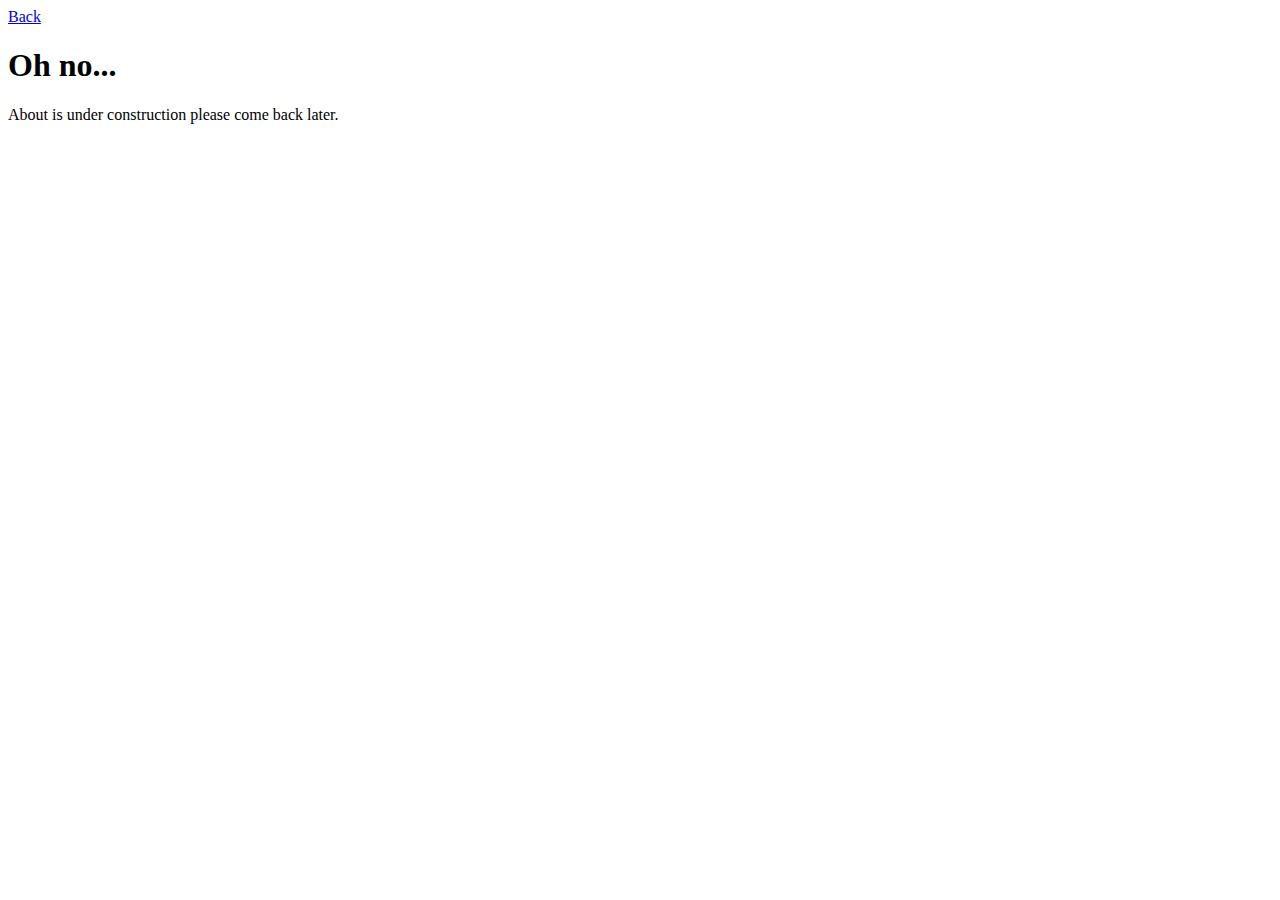
==== about.html @ f7a14645 "Add text: about is under construction in about.html" ====
<!DOCTYPE html>
<html>
  <head>
    <title>About</title>
  </head>

  <body>
    <nav>
      <a href="index.html">Back</a>
    </nav>
    <h1>Oh no...</h1>
    <p>About is under construction please come back later. </p>
  </body>
</html>
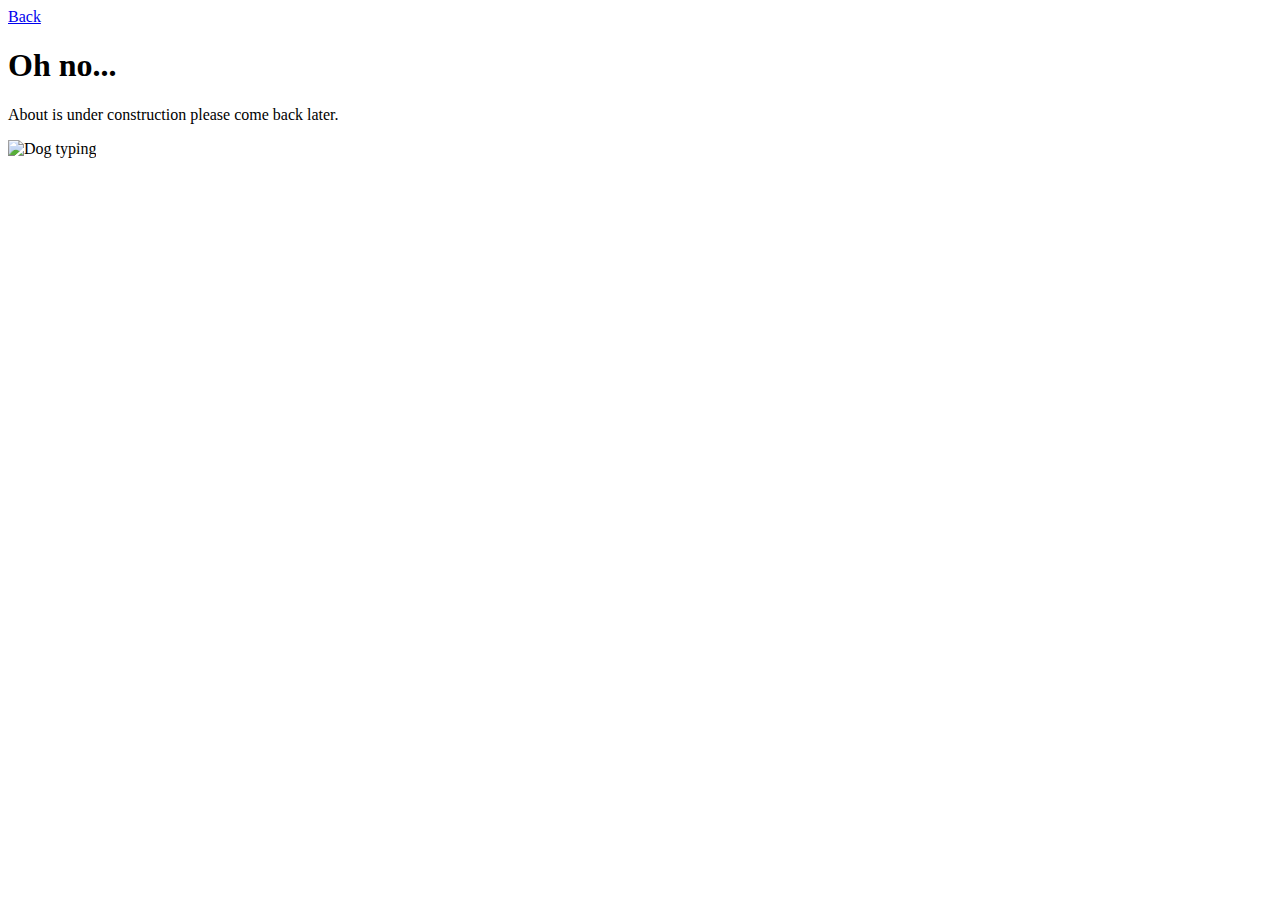
==== commit 97428235: "Image of dog typing added to about.html and portfolio.html" ====
--- a/about.html
+++ b/about.html
@@ -10,5 +10,6 @@
     </nav>
     <h1>Oh no...</h1>
     <p>About is under construction please come back later. </p>
+    <img src="https://s-media-cache-ak0.pinimg.com/originals/fd/c2/aa/fdc2aace4a128c3aa7c64dc88dd21cd0.gif" alt="Dog typing">
   </body>
 </html>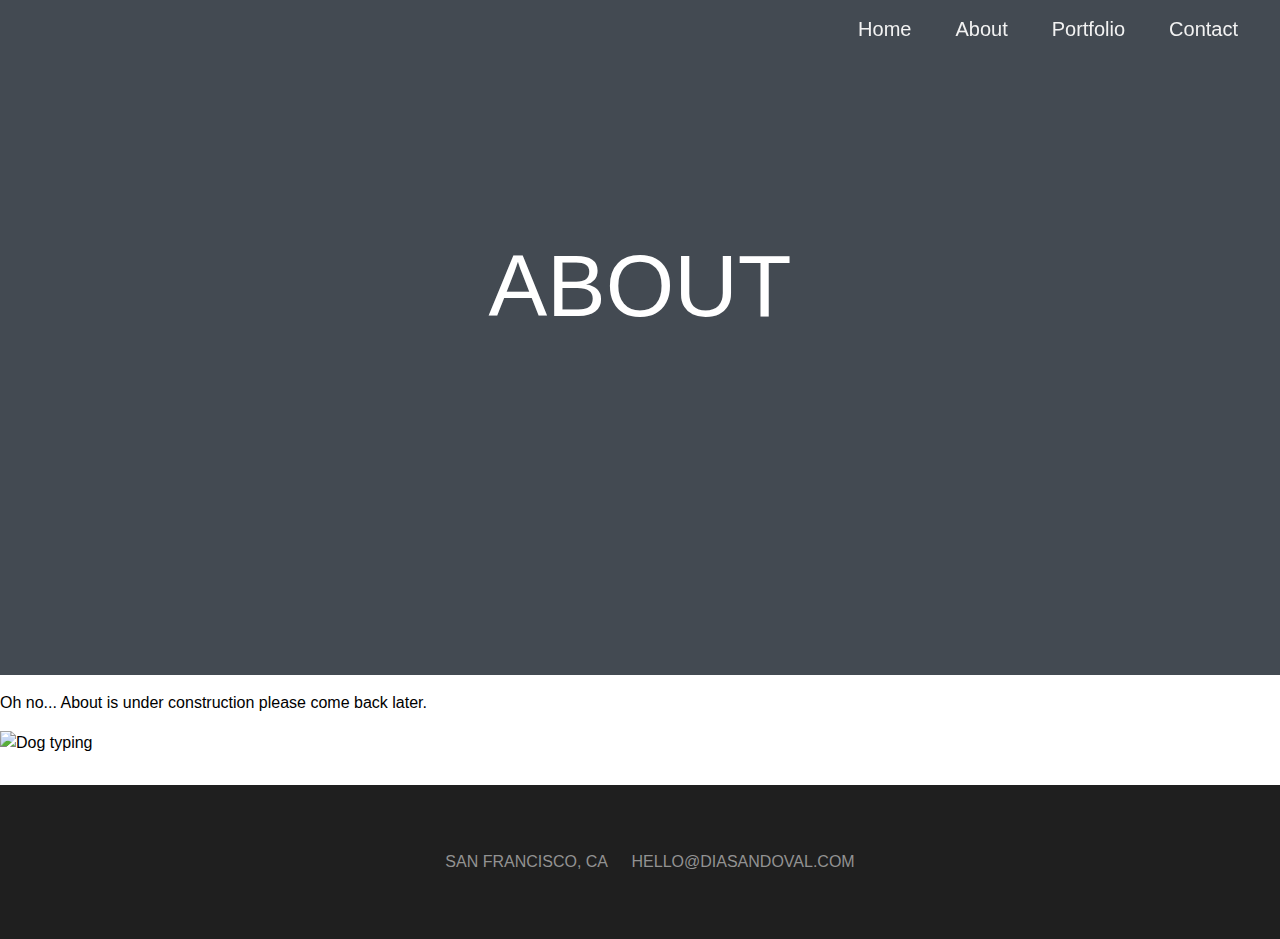
==== commit 9795f5a7: "Add css to footer and nav bar" ====
--- a/about.html
+++ b/about.html
@@ -2,14 +2,25 @@
 <html>
   <head>
     <title>About</title>
+    <link rel="stylesheet" type="text/css" href="css/style.css">
   </head>
 
   <body>
-    <nav>
-      <a href="index.html">Back</a>
-    </nav>
-    <h1>Oh no...</h1>
-    <p>About is under construction please come back later. </p>
+      <nav class="fixed-navbar">
+        <a href="contact.html">Contact</a>
+        <a href="portfolio.html">Portfolio</a>
+        <a href="about.html">About</a>
+        <a href="index.html">Home</a>
+      </nav>
+      <header class="main-header">
+        <h1>About</h1>
+      </header>
+    <p>Oh no... About is under construction please come back later. </p>
     <img src="https://s-media-cache-ak0.pinimg.com/originals/fd/c2/aa/fdc2aace4a128c3aa7c64dc88dd21cd0.gif" alt="Dog typing">
+    <footer class="main-footer">
+      <p>San Francisco, CA </p>
+      <a href="mailto:hello@diasandoval.com">Hello@diasandoval.com</a>
+  </footer>
+
   </body>
 </html>--- a/css/style.css
+++ b/css/style.css
@@ -0,0 +1,81 @@
+* {
+  box-sizing: border-box;
+}
+
+body {
+  margin: 0;
+  padding:0;
+  font: 1em/1.5 "Helvetica Neue", Helvetica, Arial, sans-serif;
+  max-width: 1800px;
+}
+
+.fixed-navbar {
+  background-color: transparent;
+  position: fixed;
+  top: 0;
+  width: 100%;
+  padding-right: 20px;
+}
+
+.fixed-navbar a {
+  float: right;
+  display: block;
+  color: #f2f2f2;
+  text-align: center;
+  padding: 14px 22px;
+  text-decoration: none;
+  font-size: 20px;
+}
+
+a:hover {
+  color: rgb(67,74,82);
+/*  color: #ffa949;*/
+}
+
+.main-header {
+  background-color: rgb(67,74,82);
+  padding-top: 170px;
+  height: 675px;
+  background-image: url('../img/dsa.jpeg');
+  background-size: cover;
+  background-repeat: no-repeat;
+  background-position: center;
+}
+
+.main-header h1 {
+  font-size: 5.5rem;
+  color: white;
+  text-transform: uppercase;
+  font-weight: normal;
+  line-height: 1.3;
+  text-align: center
+}
+
+.main-footer  {
+  color: rgb(146,146,146);
+  text-align: center;
+  text-transform: uppercase;
+  padding-top: 65px;
+  padding-bottom: 65px;
+  margin-top: 30px;
+  background-color: rgb(31,31,31);
+}
+
+.main-footer p {
+  display: inline;
+  width: 12%;
+  padding: 20px;
+}
+
+.main-footer a {
+  display: inline;
+  width: 12%;
+  padding;20px
+}
+
+.main-footer a:link {
+  color: rgb(146,146,146);
+  text-decoration: none;
+}
+
+
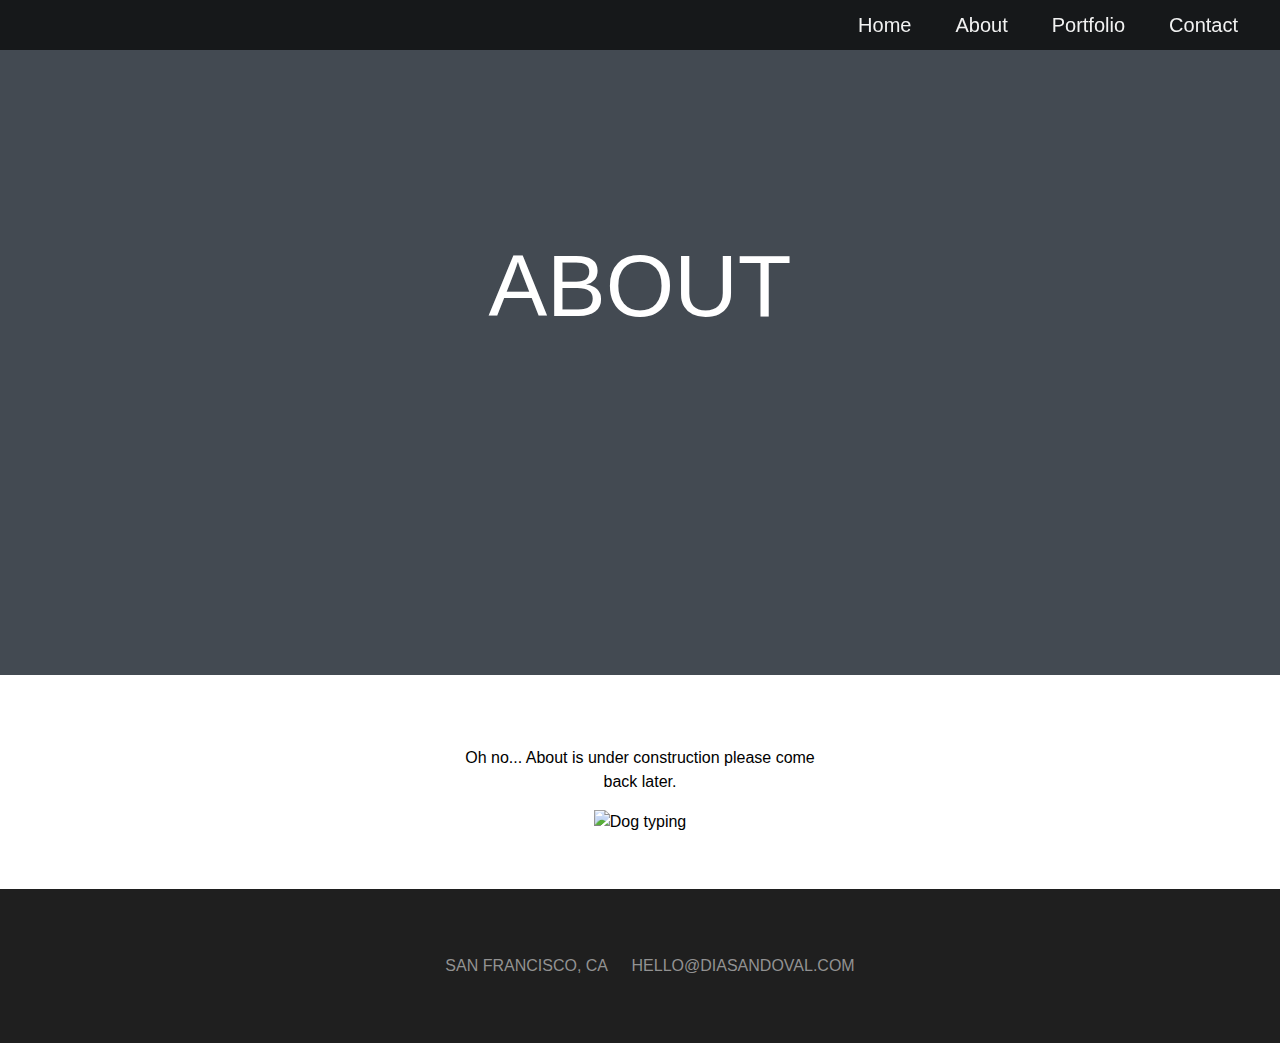
==== commit 64c3741f: "Add images to main headers" ====
--- a/about.html
+++ b/about.html
@@ -12,11 +12,13 @@
         <a href="about.html">About</a>
         <a href="index.html">Home</a>
       </nav>
-      <header class="main-header">
+      <header class="main-header" id="about-img">
         <h1>About</h1>
       </header>
-    <p>Oh no... About is under construction please come back later. </p>
-    <img src="https://s-media-cache-ak0.pinimg.com/originals/fd/c2/aa/fdc2aace4a128c3aa7c64dc88dd21cd0.gif" alt="Dog typing">
+    <div class="primary-content">
+      <p>Oh no... About is under construction please come back later. </p>
+      <img src="https://s-media-cache-ak0.pinimg.com/originals/fd/c2/aa/fdc2aace4a128c3aa7c64dc88dd21cd0.gif" alt="Dog typing">
+    </div>
     <footer class="main-footer">
       <p>San Francisco, CA </p>
       <a href="mailto:hello@diasandoval.com">Hello@diasandoval.com</a>
--- a/css/style.css
+++ b/css/style.css
@@ -10,7 +10,7 @@
 }
 
 .fixed-navbar {
-  background-color: transparent;
+  background-color: rgba(3,3,3,0.7);
   position: fixed;
   top: 0;
   width: 100%;
@@ -22,24 +22,42 @@
   display: block;
   color: #f2f2f2;
   text-align: center;
-  padding: 14px 22px;
+  padding: 10px 22px;
   text-decoration: none;
   font-size: 20px;
 }
 
-a:hover {
+a:link {
+  color: #f2f2f2;
+}
+
+a:hover{
   color: rgb(67,74,82);
-/*  color: #ffa949;*/
 }
 
 .main-header {
   background-color: rgb(67,74,82);
   padding-top: 170px;
   height: 675px;
-  background-image: url('../img/dsa.jpeg');
   background-size: cover;
   background-repeat: no-repeat;
-  background-position: center;
+  background-position: center;*/
+}
+
+#home-img {
+  background-image: url('../img/dsa.jpeg');
+}
+
+#about-img {
+  background-image: url('../img/cal.jpeg');
+}
+
+#portfolio-img {
+  background-image: url('../img/ggb.jpg');
+}
+
+#contact-img {
+  background-image: url('../img/jtree.jpg');
 }
 
 .main-header h1 {
@@ -49,6 +67,13 @@
   font-weight: normal;
   line-height: 1.3;
   text-align: center
+}
+
+.primary-content {
+  text-align: center;
+  padding: 25px 400px;
+  margin: 30px 60px;
+  min-width: 100px;
 }
 
 .main-footer  {
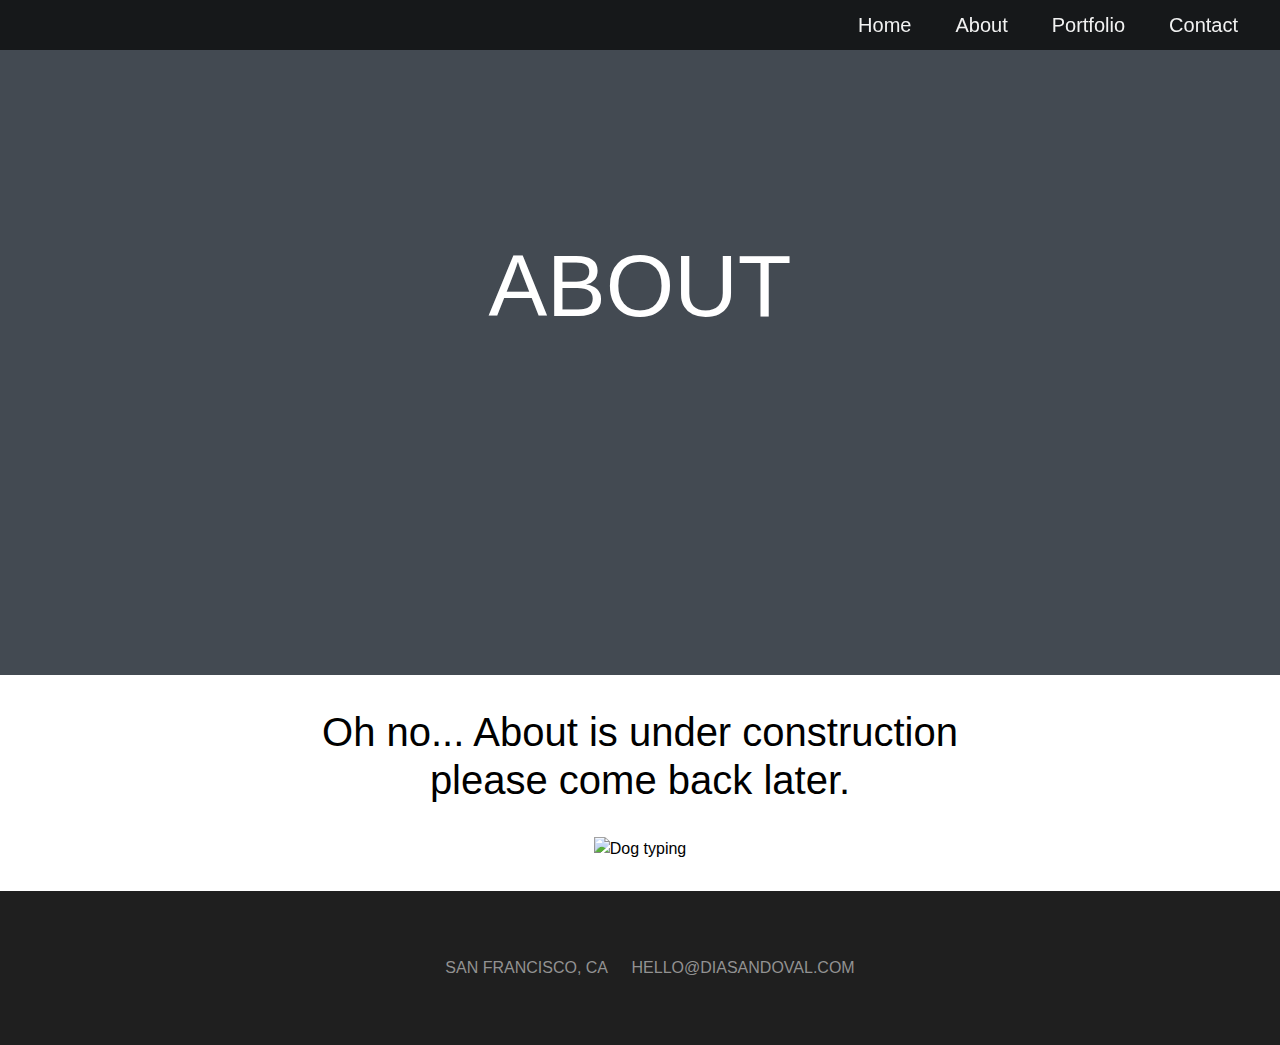
==== commit 92623c7a: "Add media query to make contact form responsive" ====
--- a/about.html
+++ b/about.html
@@ -16,7 +16,7 @@
         <h1>About</h1>
       </header>
     <div class="primary-content">
-      <p>Oh no... About is under construction please come back later. </p>
+      <h2>Oh no... About is under construction please come back later. </h2>
       <img src="https://s-media-cache-ak0.pinimg.com/originals/fd/c2/aa/fdc2aace4a128c3aa7c64dc88dd21cd0.gif" alt="Dog typing">
     </div>
     <footer class="main-footer">
--- a/css/style.css
+++ b/css/style.css
@@ -1,3 +1,7 @@
+/*/////////////////////////
+Base Styles
+////////////////////////*/
+
 * {
   box-sizing: border-box;
 }
@@ -8,6 +12,24 @@
   font: 1em/1.5 "Helvetica Neue", Helvetica, Arial, sans-serif;
   max-width: 1800px;
 }
+
+h1 {
+  font-size: 5.5rem;
+  color: white;
+  text-transform: uppercase;
+  font-weight: normal;
+  line-height: 1.3;
+  text-align: center
+}
+
+h2 {
+  font: 2.5em/1.2 "Helvetica Neue", Helvetica, Arial, sans-serif;
+  text-align: center;
+}
+
+/*/////////////////////////
+Main Styles
+////////////////////////*/
 
 .fixed-navbar {
   background-color: rgba(3,3,3,0.7);
@@ -27,11 +49,7 @@
   font-size: 20px;
 }
 
-a:link {
-  color: #f2f2f2;
-}
-
-a:hover{
+a:hover{                /* Pseudo-class ---------/*/
   color: rgb(67,74,82);
 }
 
@@ -60,21 +78,18 @@
   background-image: url('../img/jtree.jpg');
 }
 
-.main-header h1 {
-  font-size: 5.5rem;
-  color: white;
-  text-transform: uppercase;
-  font-weight: normal;
-  line-height: 1.3;
-  text-align: center
+.primary-content {
+  margin: auto;
+  width: 50%;
+  color: black;
+  text-align: center;
+  min-width: 100px;
 }
 
-.primary-content {
-  text-align: center;
-  padding: 25px 400px;
-  margin: 30px 60px;
-  min-width: 100px;
+.primary-content p {
+  font-size: 1.3em;
 }
+/* Main Footer ---------/*/
 
 .main-footer  {
   color: rgb(146,146,146);
@@ -103,4 +118,66 @@
   text-decoration: none;
 }
 
+/*/////////////////////////
+Contact Form
+////////////////////////*/
 
+#msgform div {
+    border-radius: 3px;
+    background-color: #f2f2f2;
+    padding: 20px;
+    min-width: 100px;
+}
+
+input[type=text], select {
+    width: 75%;
+    padding: 12px 20px;
+    margin: 8px 0;
+    display: inline-block;
+    border: 1px solid #ccc;
+    border-radius: 4px;
+    min-width: 100px;
+}
+
+input[type=email], select {
+    width: 75%;
+    padding: 12px 20px;
+    margin: 8px 0;
+    display: inline-block;
+    border: 1px solid #ccc;
+    border-radius: 4px;
+    min-width: 100px;
+}
+
+input[type=submit] {
+    width: 80%;
+    background-color: rgb(67,74,82);
+    color: white;
+    padding: 14px 20px;
+    margin: 8px 0;
+    border: none;
+    border-radius: 4px;
+    cursor: pointer;
+    min-width: 100px;
+}
+
+input[type=submit]:hover {
+    background-color: #36b3a8;
+}
+
+/*/////////////////////////
+Responsive Design
+////////////////////////*/
+
+
+@media screen and (max-width: 500px) {
+  .primary-content p {
+    font-size: 1.5em;
+   }
+}
+
+@media screen and (max-width: 500px) {
+    #msgform {
+    width: 100%;
+   }
+}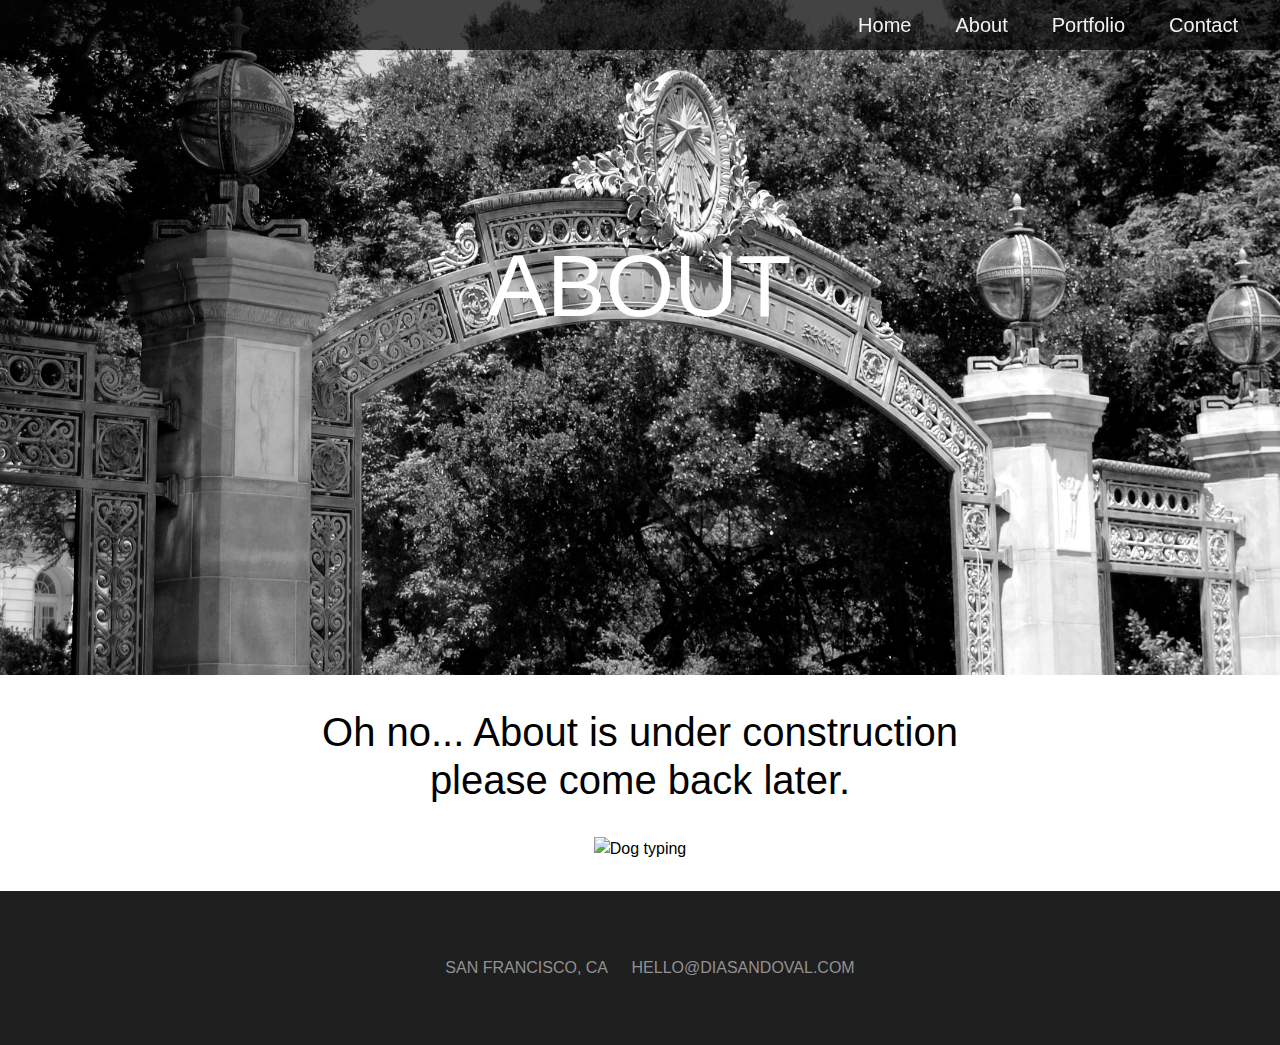
==== commit bee436c5: "Fix broken main images and favicon" ====
--- a/about.html
+++ b/about.html
@@ -3,6 +3,7 @@
   <head>
     <title>About</title>
     <link rel="stylesheet" type="text/css" href="css/style.css">
+    <link rel="icon" type="image/png" href="/img/dsalogo.png" />
   </head>
 
   <body>
--- a/css/style.css
+++ b/css/style.css
@@ -63,11 +63,11 @@
 }
 
 #home-img {
-  background-image: url('../img/dsa.jpeg');
+  background-image: url('../img/DSA.jpeg');
 }
 
 #about-img {
-  background-image: url('../img/cal.jpeg');
+  background-image: url('../img/Cal.jpeg');
 }
 
 #portfolio-img {
@@ -75,7 +75,7 @@
 }
 
 #contact-img {
-  background-image: url('../img/jtree.jpg');
+  background-image: url('../img/Jtree.jpg');
 }
 
 .primary-content {
